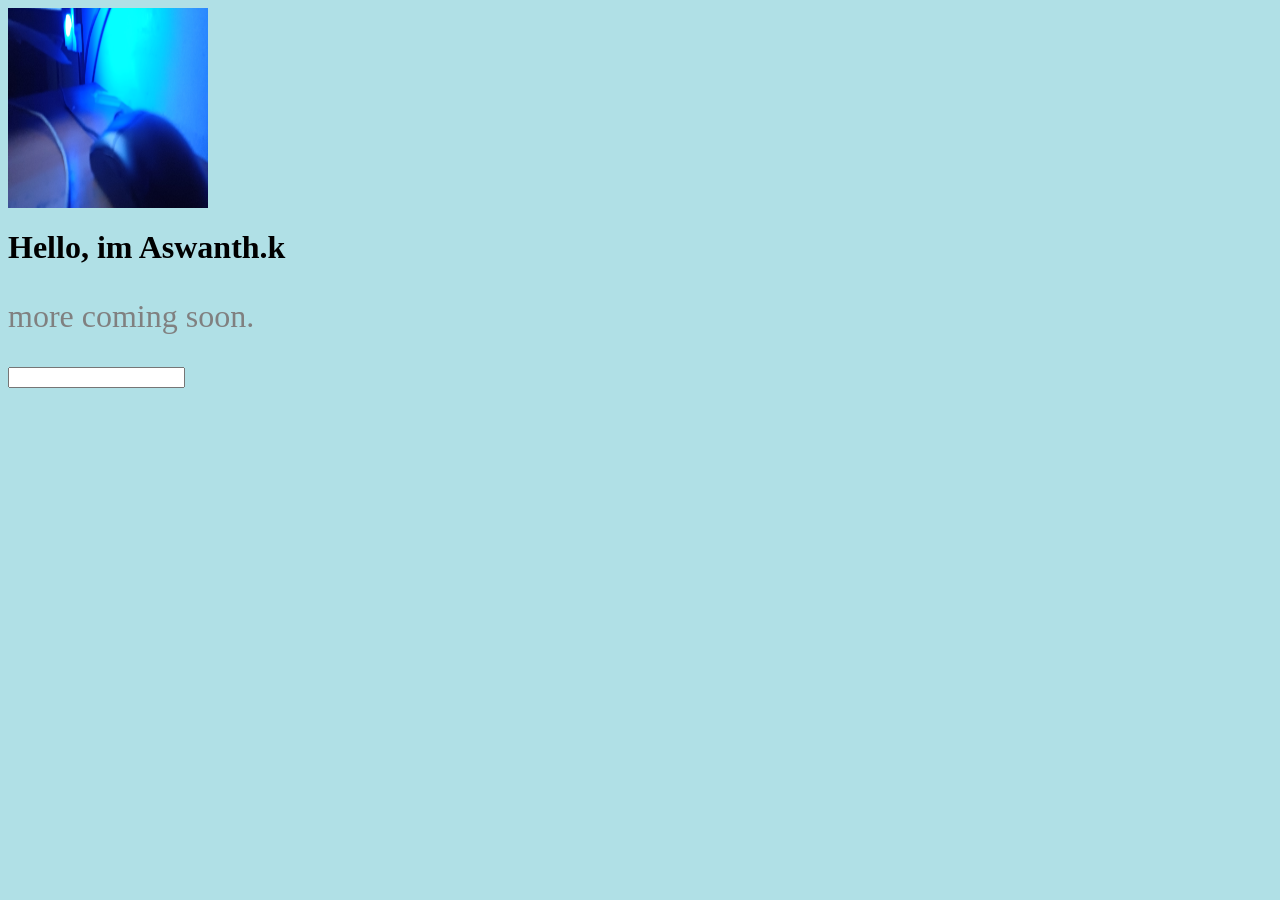
==== index.html @ 637c0ab6 "basic setup to go live!" ====
<head>
<title>ATH profile</title>
</head>
<style>
	body {background-color: powderblue;}
	p {color: grey;font-size: 200%}
</style>
<body>
<img src="pic1.jpg" style="width:200px;height:200px">
<h1>
	Hello,
	im Aswanth.k
</h1>
<p>


more coming soon.
</p>

<input type="" name="this">

</body>
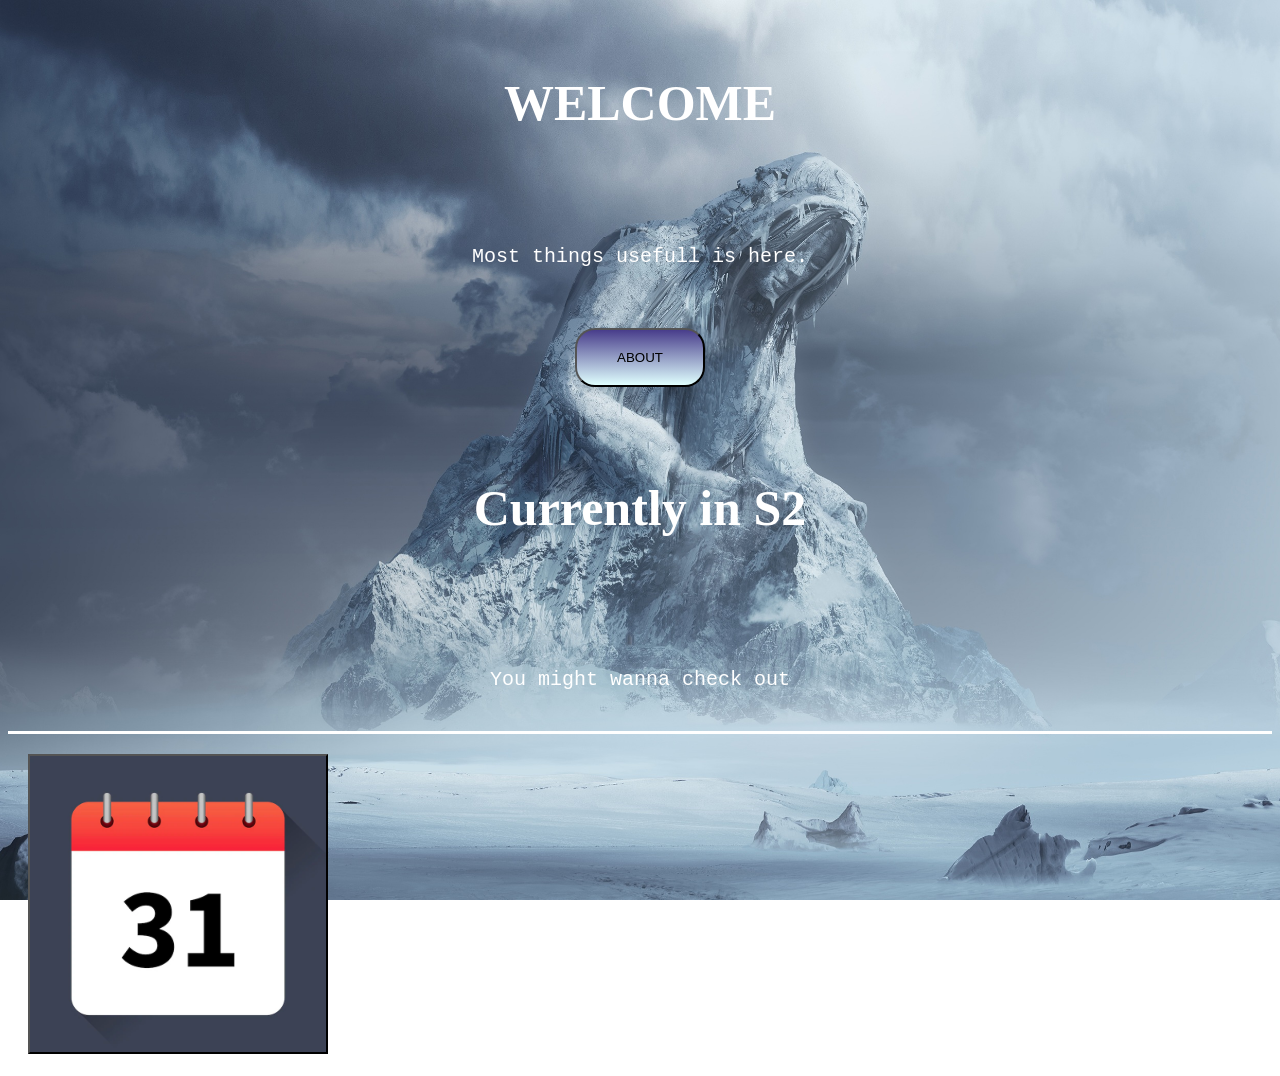
==== commit 3786086e: "Add files via upload complete change" ====
--- a/index.html
+++ b/index.html
@@ -1,22 +1,48 @@
+<!DOCTYPE html>
+<html>
 <head>
-<title>ATH profile</title>
+	<meta charset="utf-8">
+	<meta name="viewport" content="width=device-width, initial-scale=1">
+	<title></title>
+
+	<link rel="stylesheet" href="style.css">
+	
 </head>
-<style>
-	body {background-color: powderblue;}
-	p {color: grey;font-size: 200%}
-</style>
 <body>
-<img src="pic1.jpg" style="width:200px;height:200px">
-<h1>
-	Hello,
-	im Aswanth.k
-</h1>
-<p>
 
 
-more coming soon.
+
+<h1>
+	WELCOME
+</h1>
+
+<p id="a1">
+	Most things usefull is here.
 </p>
 
-<input type="" name="this">
+<button id="about">ABOUT</button>
+
+
+<h2>
+	Currently in S2
+</h2>
+
+<p id="a2">
+	You might wanna check out
+</p>
+
+<div>
+
+<button id="cal">
+	
+</button>
+
+
+
+
+</div>
+
 
 </body>
+<script type="text/javascript" src="main.js"></script>
+</html>
--- a/style.css
+++ b/style.css
@@ -0,0 +1,104 @@
+body{
+	background-image: url("bg.jpg");
+
+	background-repeat: no-repeat;
+	background-attachment: fixed;
+	background-position: center;
+	background-size: cover;
+			
+		}
+		h1{
+			color: white;
+			text-align: center;
+			font-size: 50px;
+			padding: 40px;
+
+		}
+		h2{
+			color: white;
+			text-align: center;
+			font-size: 50px;
+			padding: 50px;
+
+		}
+		p{
+			font-family: "consolas", monospace;
+			color: white;
+			font-size: 20px;
+		}
+
+		#a1{
+			font-family: "consolas", monospace;
+			color: white;
+			text-align: center;
+			font-size: 20px;
+			padding: 40px;
+		}
+
+		#a2{
+			border-bottom: solid;
+			font-family: "consolas", monospace;
+			color: white;
+			text-align: center;
+			font-size: 20px;
+			padding: 40px;
+		}
+
+		#p1{
+			background: linear-gradient(to top, darkgray, darkslateblue);
+			background-repeat: no-repeat;
+			background-attachment: fixed;
+
+			border-style: solid;
+			border-width: 4px;
+			border-color: seashell;
+			border-radius: 10px;
+			padding: 5px;
+		}
+
+		button{
+
+			padding: 20px 40px;
+			
+			margin: auto;
+			display: block;
+			border-radius: 20px;
+			background: linear-gradient(darkslateblue, lightcyan);
+		}
+
+		#cal{
+
+			width: 300px;
+			height: 300px;
+			padding: 20px 40px;
+			margin: 20px 20px;
+			display: block;
+			border-radius: 0px;
+			background-image: url("cal.webp");
+
+
+			
+			
+			background-position: center;
+			background-size: cover;
+			
+		}
+
+		img{
+
+			border:solid;
+			border-radius: 10px;
+
+
+			padding: 20px;
+
+			margin: auto;
+			display: block;
+
+			width: 800px;
+			height: 500px;
+			background-repeat: no-repeat;
+			background-attachment: fixed;
+			background-position: center;
+			background-size: cover;
+		}
